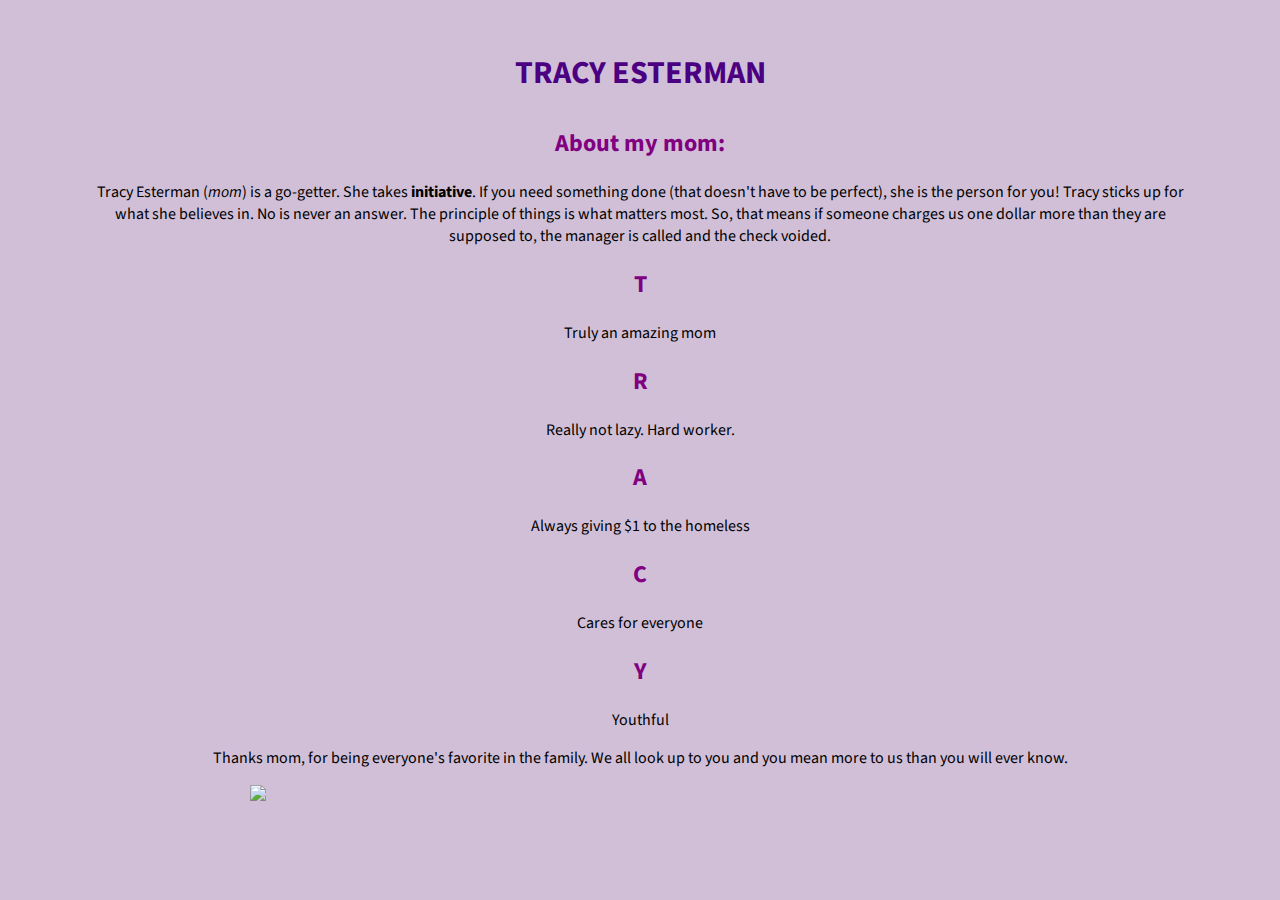
==== phil.html @ b204aa07 "fix url" ====
<!DOCTYPE html>

<html>

<head>

<link href="https://fonts.googleapis.com/css2?family=Noto+Serif&family=PT+Serif&family=Source+Sans+Pro&display=swap" rel="stylesheet">


<link rel="stylesheet" type="text/css" href="public/style.css"> 



  <title>Best mom out there</title>

</head>

<body>
  <h1>TRACY ESTERMAN</h1>
  <div id="introduction">
    <h2>About my mom:</h2>
    <p>Tracy Esterman (<em>mom</em>) is a go-getter. She takes <strong>initiative</strong>. If you need something done (that doesn't have to be perfect), she is the person for you! Tracy sticks up for what she believes in. No is never an answer. The principle of things is what matters most. So, that means if someone charges us one dollar more than they are supposed to, the manager is called and the check voided. </p>
  </div>



<div id="acronym">
    <h2>T</h2> 
    <p> Truly an amazing mom</p>
    <h2>R</h2>
    <p> Really not lazy. Hard worker. </p>
    <h2>A</h2>
    <p> Always giving $1 to the homeless</p>
    <h2>C</h2>
    <p> Cares for everyone</p>
    <h2>Y</h2>
    <p> Youthful</p>
 </div>
 
    <p>Thanks mom, for being everyone's favorite in the family. We all look up to you and you mean more to us than you will ever know. </p>
  
<div class="img">
<img src="momimg/5-min.jpg"/>
</div>



</body>

</html>
---- public/style.css ----
*{

font-family: 'Source Sans Pro', sans-serif;


 }   

body{ 

background-color: #D1BFD8;

 }

h1{

margin-top: 50px;
text-align: center;
color: #4B0082;
margin-bottom: 30px;

}

h2{
 
  text-align: center;
  color: #800080;
}

h3{ 

color: #800080;
text-align: center;

 }


a {
  text-decoration: none; 
  color: black;
}

p{
  text-align: center;
  margin-left: 80px;
  margin-right: 80px;

}


ul {
  width: 8%; 
  margin: auto; 
  font-size: 1.2em;
  list-style-position: : inside; 
  text-align: left;
  }

  ol{
  width: 15%; 
  margin: auto; 
  font-size: 1.2em;
  list-style-position: : inside; 
  text-align: left;
  }


img{

  display: block;
  margin-left: auto;
  margin-right: auto;
  max-width: 780px;
  max-height: 500px;
  margin-top: 15px;


}

.hidden {
  display: none;
}

.clickable {
  cursor: pointer;
  transition: 0.6s;
}

.clickable:hover {
  transition: 0.6s;
  -webkit-box-shadow: 10px 10px 25px 0px rgba(0,0,0,0.75);
-moz-box-shadow: 10px 10px 25px 0px rgba(0,0,0,0.75);
box-shadow: 10px 10px 25px 0px rgba(0,0,0,0.75);

}

.clicked {
  max-width: 624px;
  max-height: 400px;

}

.visible {
  display: block;
}
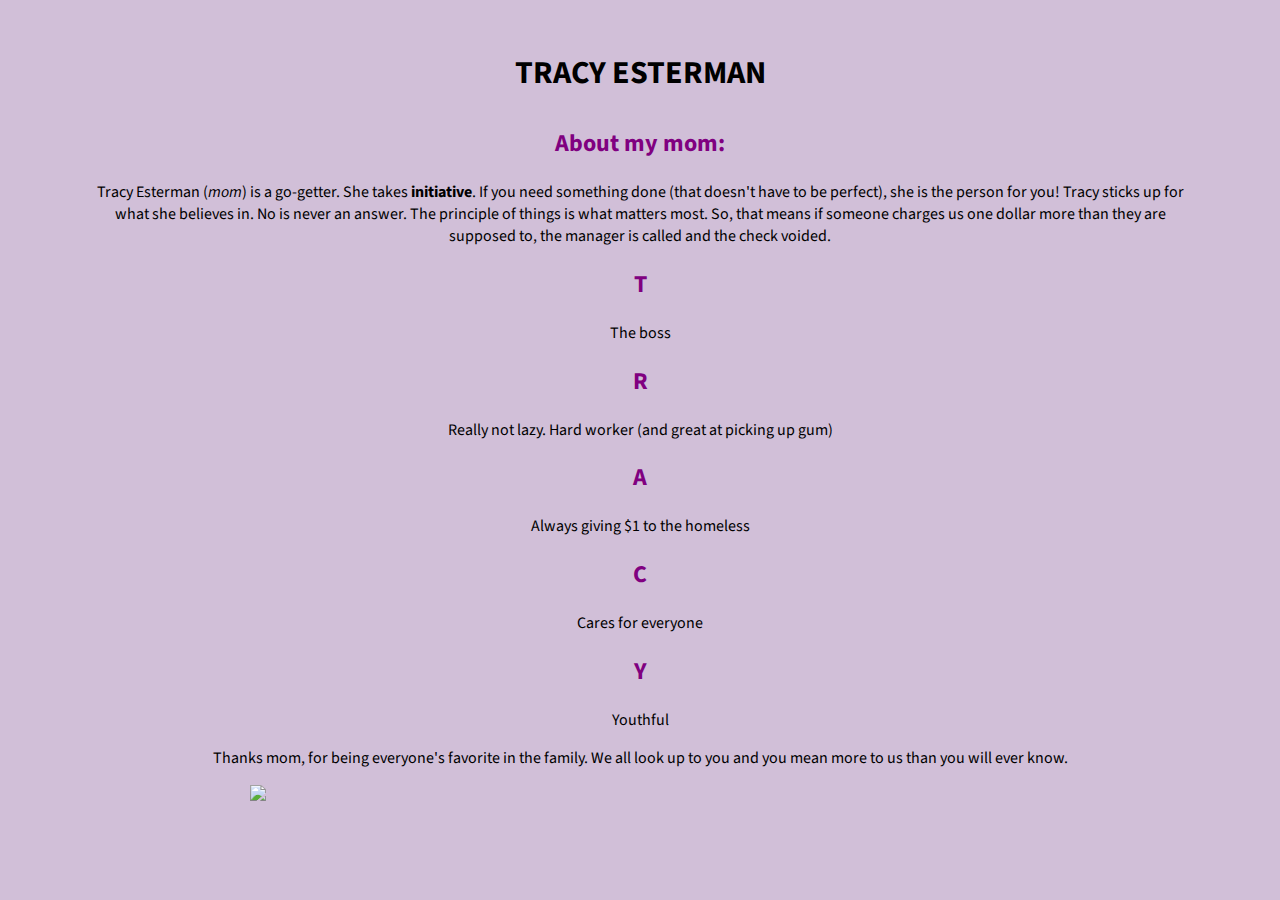
==== commit 7c84a49a: "added winnie favicon" ====
--- a/phil.html
+++ b/phil.html
@@ -4,7 +4,15 @@
 
 <head>
 
+
+<meta name="robots" content="noindex">
+
 <link href="https://fonts.googleapis.com/css2?family=Noto+Serif&family=PT+Serif&family=Source+Sans+Pro&display=swap" rel="stylesheet">
+
+<link rel="apple-touch-icon" sizes="180x180" href="public/favicon/apple-touch-icon.png">
+<link rel="icon" type="image/png" sizes="32x32" href="public/favicon/favicon-32x32.png">
+<link rel="icon" type="image/png" sizes="16x16" href="public/favicon/favicon-16x16.png">
+<link rel="manifest" href="public/favicon/site.webmanifest">
 
 
 <link rel="stylesheet" type="text/css" href="public/style.css"> 
@@ -16,7 +24,7 @@
 </head>
 
 <body>
-  <h1>TRACY ESTERMAN</h1>
+  <h1><a href="index.html">TRACY ESTERMAN</a></h1>
   <div id="introduction">
     <h2>About my mom:</h2>
     <p>Tracy Esterman (<em>mom</em>) is a go-getter. She takes <strong>initiative</strong>. If you need something done (that doesn't have to be perfect), she is the person for you! Tracy sticks up for what she believes in. No is never an answer. The principle of things is what matters most. So, that means if someone charges us one dollar more than they are supposed to, the manager is called and the check voided. </p>
@@ -26,9 +34,9 @@
 
 <div id="acronym">
     <h2>T</h2> 
-    <p> Truly an amazing mom</p>
+    <p> The boss</p>
     <h2>R</h2>
-    <p> Really not lazy. Hard worker. </p>
+    <p> Really not lazy. Hard worker (and great at picking up gum) </p>
     <h2>A</h2>
     <p> Always giving $1 to the homeless</p>
     <h2>C</h2>
